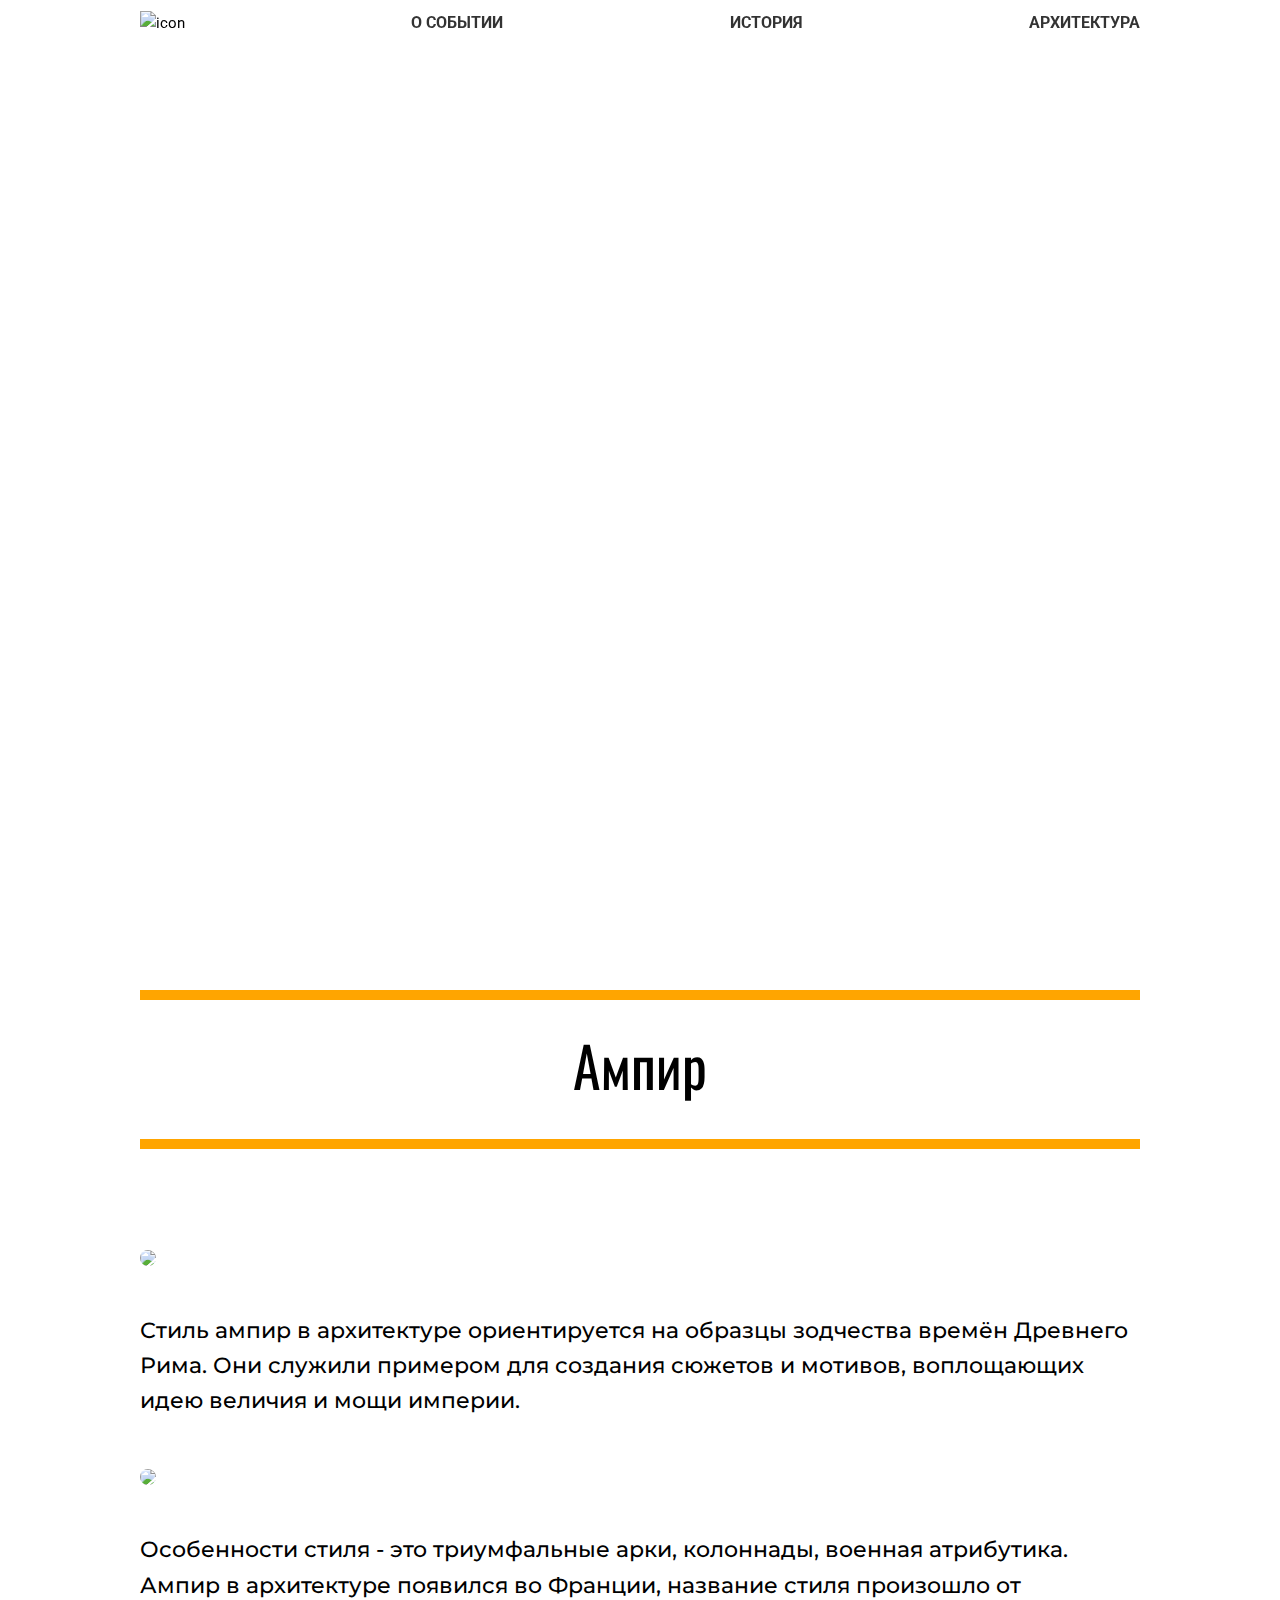
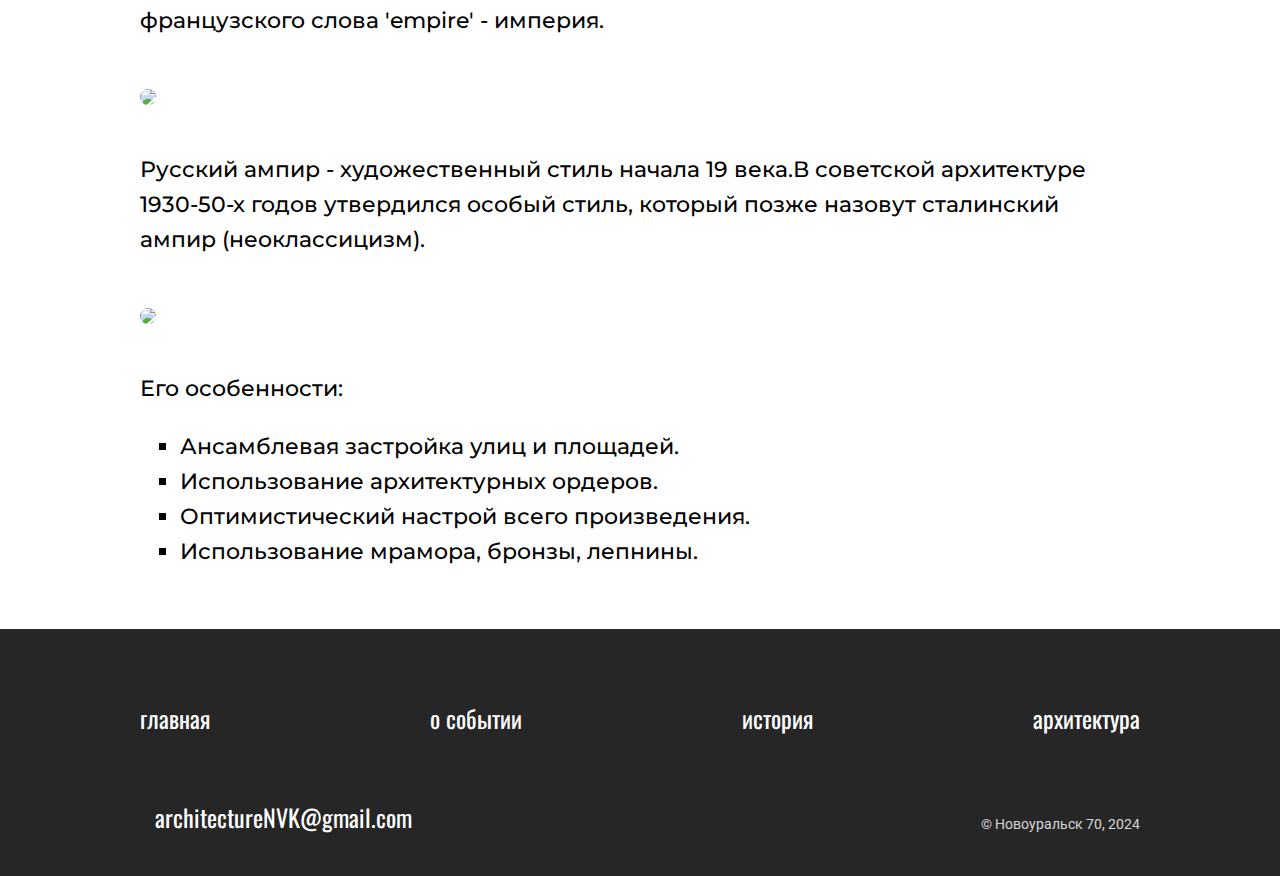
==== ampir.html @ dcbf1241 "Add files via upload" ====
<!DOCTYPE html>
<html lang="en">
<head>
    <meta charset="UTF-8">
    <meta name="viewport" content="width=device-width, initial-scale=1.0">
    <link rel="stylesheet" href="ampir.css">
    <link rel="preconnect" href="https://fonts.googleapis.com">
    <link rel="preconnect" href="https://fonts.gstatic.com" crossorigin>
    <link href="https://fonts.googleapis.com/css2?family=Roboto:ital,wght@0,100;0,300;0,400;0,500;0,700;0,900;1,100;1,300;1,400;1,500;1,700;1,900&display=swap" rel="stylesheet">
    <link href="https://fonts.googleapis.com/css2?family=Kaushan+Script&family=Montserrat:ital,wght@0,100..900;1,100..900&display=swap" rel="stylesheet">
    <link rel="preconnect" href="https://fonts.googleapis.com">
    <link rel="preconnect" href="https://fonts.gstatic.com" crossorigin>
    <link href="https://fonts.googleapis.com/css2?family=Oswald:wght@200..700&family=Roboto:ital,wght@0,100;0,300;0,400;0,500;0,700;0,900;1,100;1,300;1,400;1,500;1,700;1,900&display=swap" rel="stylesheet">
    <title>Архитектура Новоуральска</title>
    <link rel ="icon" href = "img/icon.png"  type = "image/png">
</head>
<body>
    <header class = "header">
        <div class="container">
            <nav class = "nav">
                <a href = "index.html">
                    <img class = "icon__img" src = "img/icon.png" alt = "icon">
                </a>
                <div class="nav__item">
                    <a href = "event.html">о событии</a>
                </div>
                <div class="nav__item">
                    <a href = "history.html">история</a>
                </div>
                <div class="nav__item">
                    <a href = "architecture.html">архитектура</a>
                </div>
                
            </nav>
        </div>
    </header>
    <div class="intro">
        <div class="container">
            <div class="intro__text"> Сталинский ампир</div>
           
        </div>
    </div>
    <section class="section">
        <div class="container">
            <div class="title__name">Ампир</div>
            <div class="ampir">
                <div class="ampir__img">
                    <img src = "img/gorod7.jpg">
                </div>
                <div class="ampir__text">
                    Стиль ампир в архитектуре ориентируется на образцы зодчества времён Древнего Рима. Они служили примером для создания сюжетов и мотивов, воплощающих идею величия и мощи империи.
                </div>
            </div>
            <div class="ampir">
                <div class="ampir__img">
                    <img src = "img/gorod8.jpg">
                </div>
                <div class="ampir__text">
                    Особенности стиля - это триумфальные арки, колоннады, военная атрибутика.
                    Ампир в архитектуре появился во Франции, название стиля произошло от французского слова 'empire' - империя.
                </div>
            </div>
            <div class="ampir">
                <div class="ampir__img">
                    <img src = "img/gorod9.jpg">
                </div>
                <div class="ampir__text">
                    Русский ампир - художественный стиль начала 19 века.В советской архитектуре 1930-50-х годов утвердился особый стиль, который позже назовут сталинский ампир (неоклассицизм).
                </div>
            </div>
            <div class="ampir">
                <div class="ampir__img">
                    <img src = "img/gorod10.jpg">
                </div>
                <div class="ampir__text">
                    Его особенности:
                   <ul type = "square">
                    <li>Ансамблевая застройка улиц и площадей.</li>
                    <li>Использование архитектурных ордеров.</li>
                    <li>Оптимистический настрой всего произведения.</li>
                    <li>Использование мрамора, бронзы, лепнины.</li>
                   </ul>
                </div>
            </div>
        </div>
    </section>
    <footer class="footer">
        <div class="container">
            <div class="footer__inner">
                <div class="footer__item">
                    <a href = "index.html">главная</a>
                </div>
                <div class="footer__item">
                    <a href = "#">о событии</a>
                </div>
                <div class="footer__item">
                    <a href = "history.html">история</a>
                </div>
                <div class="footer__item">
                    <a href = "architecture.html">архитектура</a>
                </div>
            </div>
            <div class="email__text">
                <a class = "email" href = "https://mail.google.com/" target="_blank">architectureNVK@gmail.com</a>
                <span class = "footer__text">© Новоуральск 70, 2024</span>
            </div>

        </div>
    </footer>
</body>
</html>
---- ampir.css ----
h1, h2, h3, h4, h5, h6{
    margin: 0;
}
p{
    margin: 0;
    padding: 0;
}
a{
    text-decoration: none;
    color: black;
}
body{
    font-family: 'Roboto', sans-serif;
    font-size: 15px;
    color: #000000;
    line-height: 1.6;
    margin: 0;
    background: url("img/background_blue.png") center;
  }
  *,
  *:before,
  *:after{
    box-sizing: border-box;
  }
  .roboto-thin {
    font-family: "Roboto", sans-serif;
    font-weight: 100;
    font-style: normal;
  }
  
  .roboto-light {
    font-family: "Roboto", sans-serif;
    font-weight: 300;
    font-style: normal;
  }
  
  .roboto-regular {
    font-family: "Roboto", sans-serif;
    font-weight: 400;
    font-style: normal;
  }
  
  .roboto-medium {
    font-family: "Roboto", sans-serif;
    font-weight: 500;
    font-style: normal;
  }
  
  .roboto-bold {
    font-family: "Roboto", sans-serif;
    font-weight: 700;
    font-style: normal;
  }
  
  .roboto-black {
    font-family: "Roboto", sans-serif;
    font-weight: 900;
    font-style: normal;
  }
  
  .roboto-thin-italic {
    font-family: "Roboto", sans-serif;
    font-weight: 100;
    font-style: italic;
  }
  
  .roboto-light-italic {
    font-family: "Roboto", sans-serif;
    font-weight: 300;
    font-style: italic;
  }
  
  .roboto-regular-italic {
    font-family: "Roboto", sans-serif;
    font-weight: 400;
    font-style: italic;
  }
  
  .roboto-medium-italic {
    font-family: "Roboto", sans-serif;
    font-weight: 500;
    font-style: italic;
  }
  
  .roboto-bold-italic {
    font-family: "Roboto", sans-serif;
    font-weight: 700;
    font-style: italic;
  }
  
  .roboto-black-italic {
    font-family: "Roboto", sans-serif;
    font-weight: 900;
    font-style: italic;
  }
  .kaushan-script-regular {
    font-family: "Kaushan Script", cursive;
    font-weight: 400;
    font-style: normal;
  }
.montserrat-uniquifier{
    font-family: "Montserrat", sans-serif;
    font-optical-sizing: auto;
    font-weight: weight;
    font-style: normal;
  }

.oswald-uniquifier> {
    font-family: "Oswald", sans-serif;
    font-optical-sizing: auto;
    font-weight: weight;
    font-style: normal;
}

.container{
    max-width: 1000px;
    width: 100%;
    margin: 0 auto;

}
.header{
    top: 0;
    right: 0;
    left: 0;
    z-index: 1000;
    position: fixed;
    background: url('img/background__grey.png') center;

}
.nav{
    display: flex;
    gap: 30;
    align-items: center;
    justify-content: space-between;
    margin-bottom: 5px;
    margin-top: 10px;
    
}
.nav__item{
    text-transform: uppercase;
    font-size: 16px;
    opacity: 0.8;
    font-weight: bold;
    transition: opacity .2s linear;
    cursor: pointer;
}
.nav__item:hover{
    opacity: 0.6;
}
.icon__img{
    width: 40px;
}
.eye{
    width: 30px;
    margin-left: 20px;
    margin-bottom: 1px;
}
.section{
   
    margin-bottom: 60px;
}
.intro{
    background: url('img/ampir.jpg') center no-repeat;
    background-size: cover;
    height: 90vh;
    width: 100%;
    min-height: 500px;
    position: relative;
    margin-top: 80px;
}
.intro__text{
    font-family: "Oswald";
    font-size: 64px;
    color: rgb(255, 255, 255);
    top: 170px;
    font-weight: 800;
    position: absolute;
    z-index: 1;
    max-width: 300px;
    line-height: 1.4;
    text-transform: uppercase;
}
.title__name{
    text-align: center;
    font-family: "Oswald";
    font-size: 56px;
    
}
.title__name:before{
    content: "";
    width: 100%;
    height: 10px;
    display: inline-block;
    background-color: orange;
    z-index: 1;
    margin-top: 100px;
   
}
.title__name:after{
    content: "";
    width: 100%;
    height: 10px;
    display: inline-block;
    background-color: orange;
    z-index: 1;
    margin-bottom: 30px;
}
.ampir{
    margin-top: 50px;
    
}
.ampir__img img{
    max-width: 1000px;
    border-radius: 15px;
}
.ampir__text{
    margin-top: 40px;
    font-family: "Montserrat";
    font-size: 22px;
    font-weight: 500;
}
.footer{
    padding-bottom: 40px;
     background-color: #262626;
 }
 .footer__inner{
     display: flex;
     justify-content: space-between;
     padding: 70px 0px 60px 0px;
 }
 .footer__item{
     font-family: "Oswald";
     color: white;
     font-size: 24px;
     transition: opacity 0.2s linear;
 }
 .footer__item:hover{
     opacity: 0.7;
 }
 .footer__item a{
     color: white;
 }
 .email{
   font-family: "Oswald";
     color: white;
     font-size: 24px;
     transition: opacity 0.2s linear;
 }
 .email:hover{
   opacity: 0.7;
 }
 .email a{
   color: white;
 }
 .email:before{
   content: url('img/email.png');
   margin-right: 15px;
   margin-top: 3px;
   z-index: 1;
 }
 .email__text{
   display: flex;
   justify-content: space-between;
 }
 .footer__text{
   color: white;
   font-size: 14px;
   opacity: 0.8;
   margin-top: 15px;
 }
 @media(max-width: 1000px){
   .container{
    max-width: 600px;
  }
  .ampir__img img{
    max-width: 600px;
  }
}
@media(max-width: 650px){
  .container{
    max-width: 450px;
  }
  .ampir__img img{
    max-width: 450px;
  }
}
@media(max-width: 520px){
  .container{
    max-width: 400px;
  }
  .icon__img{
    display: none;
  }
  .nav{
    height: 64px;
    margin-right: 30px;
  }
  .ampir__img img{
    max-width: 400px;
  }
  .ampir__text{
    font-size: 20px;
  }
  .nav__item{
    font-size: 14px;
  }
  .footer__item{
    font-size: 20px;
  }
  .email__text a{
    font-size: 18px;
  }
  .footer__text{
    font-size: 12px;
  }
}
@media(max-width: 420px){
  .container{
    max-width: 300px;
  }
  .ampir__img img{
    max-width: 300px;
  }
  .nav{
    height: 64px;
    margin-right: 10px;
  }
  .icon__img{
    display: none;
  }
  .nav__item{
    font-size: 14px;
  }
  .footer__item{
    font-size: 16px;
  }
  .email__text a{
    font-size: 14px;
  }
  .footer__text{
    font-size: 10px;
  }
  .intro__text{
    font-size: 44px;
  }
  .title__name{
    text-align: center;
    font-family: "Oswald";
    font-size: 44px;
    
}
.title__name:before{
    content: "";
    width: 100%;
    height: 10px;
    display: inline-block;
    background-color: orange;
    z-index: 1;
    margin-top: 100px;
   
}
.title__name:after{
    content: "";
    width: 100%;
    height: 10px;
    display: inline-block;
    background-color: orange;
    z-index: 1;
    margin-bottom: 30px;
}
}
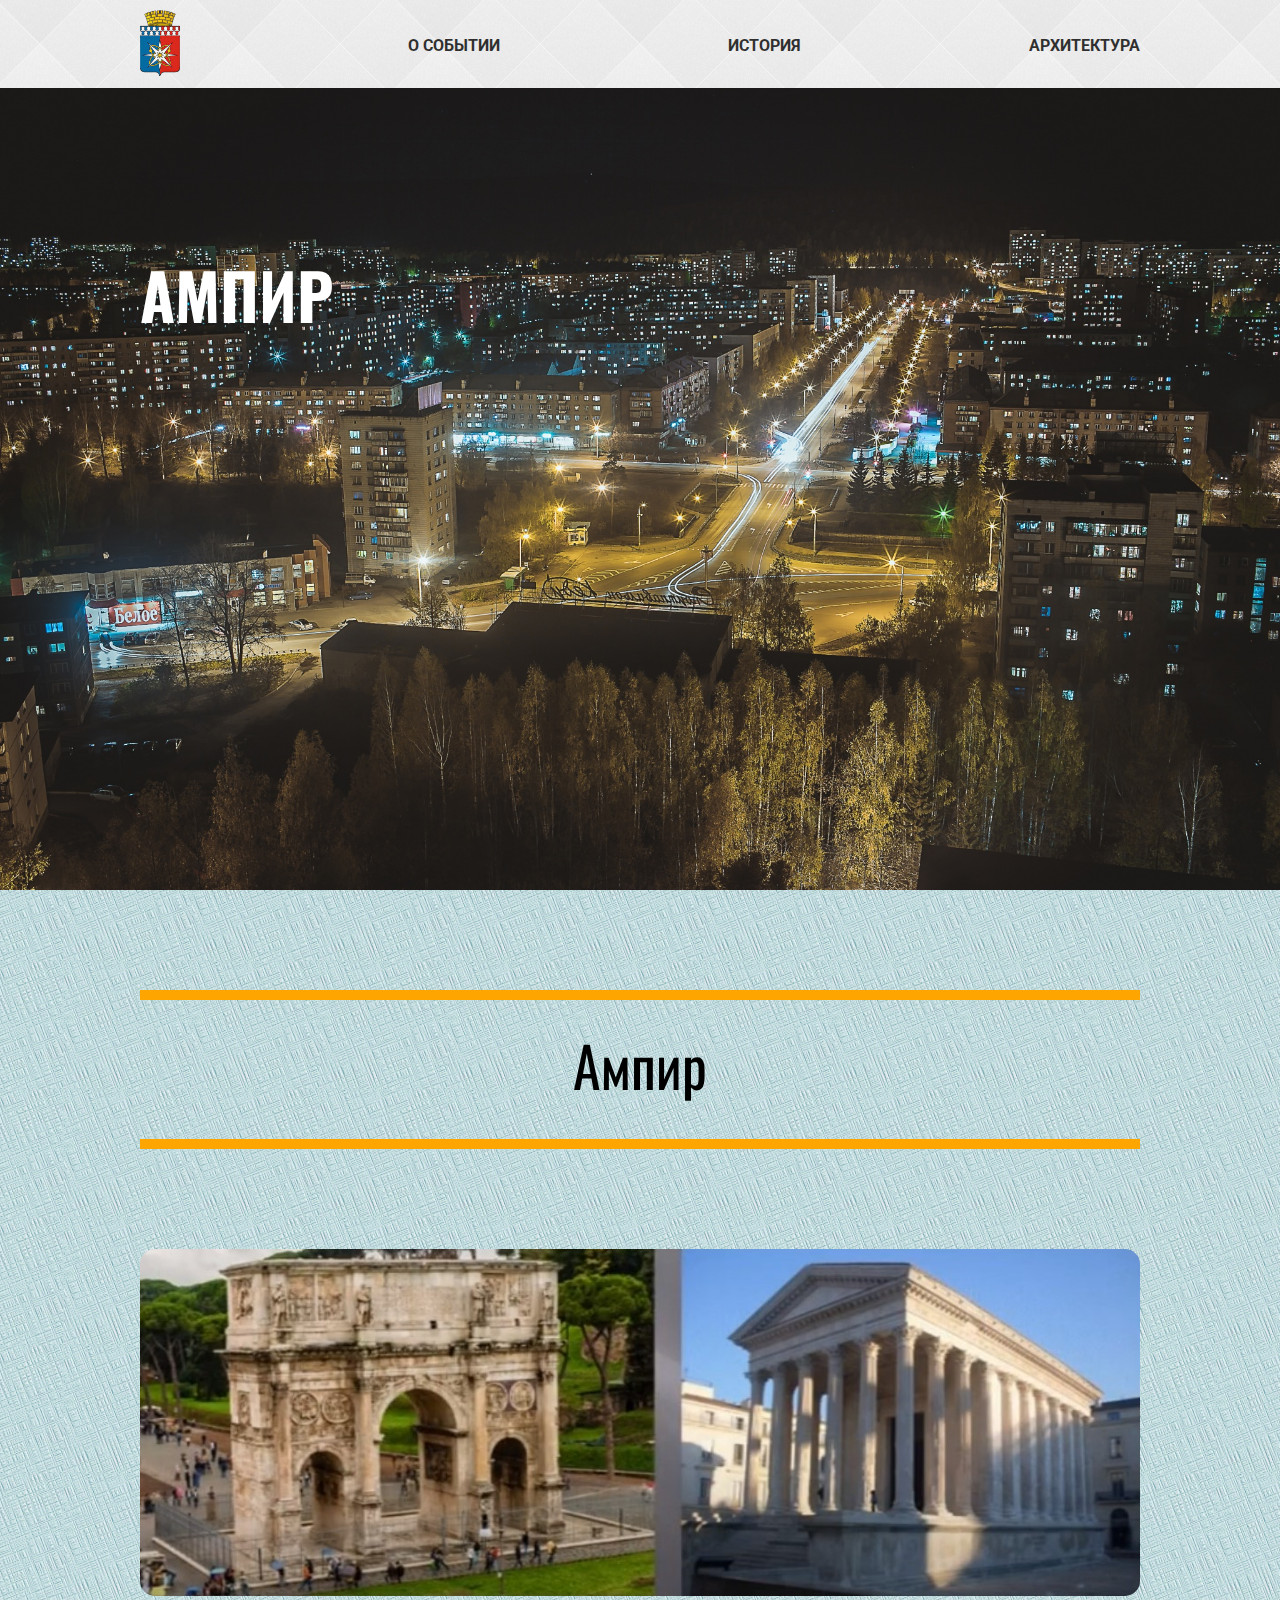
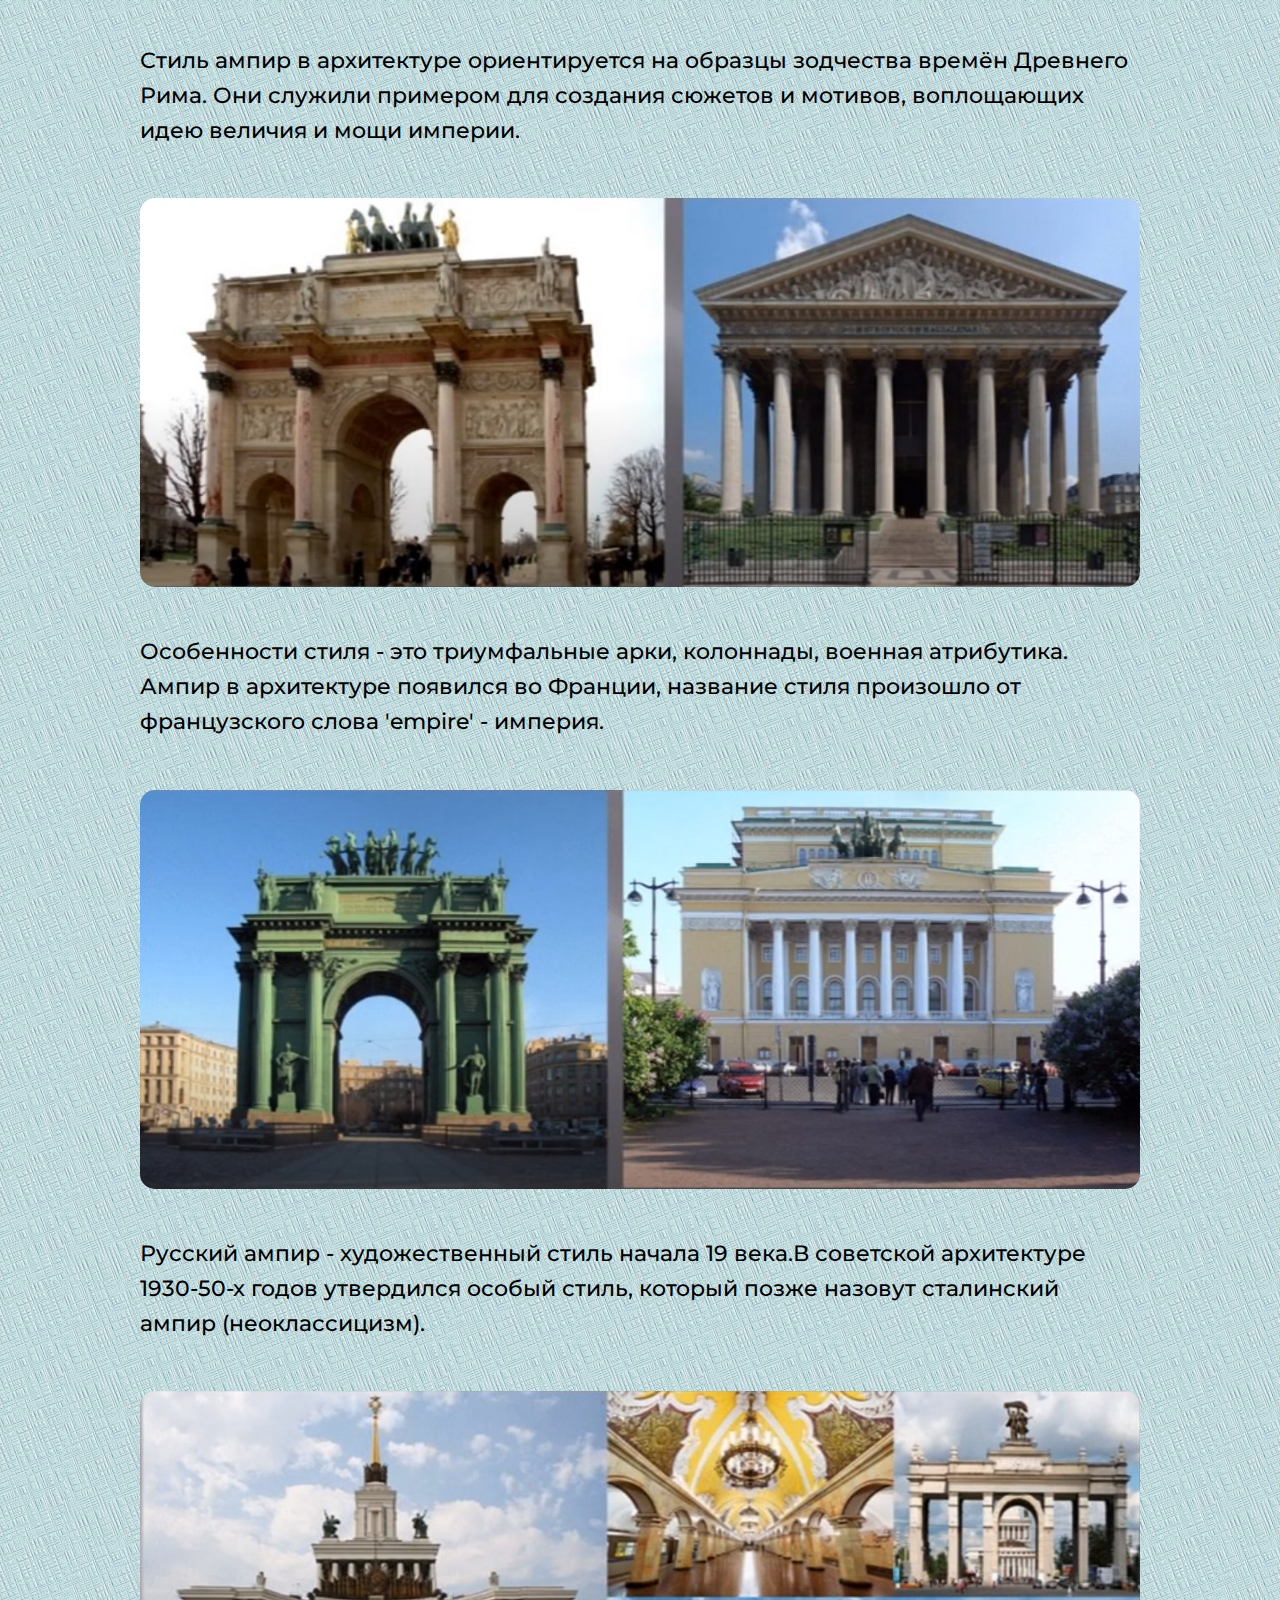
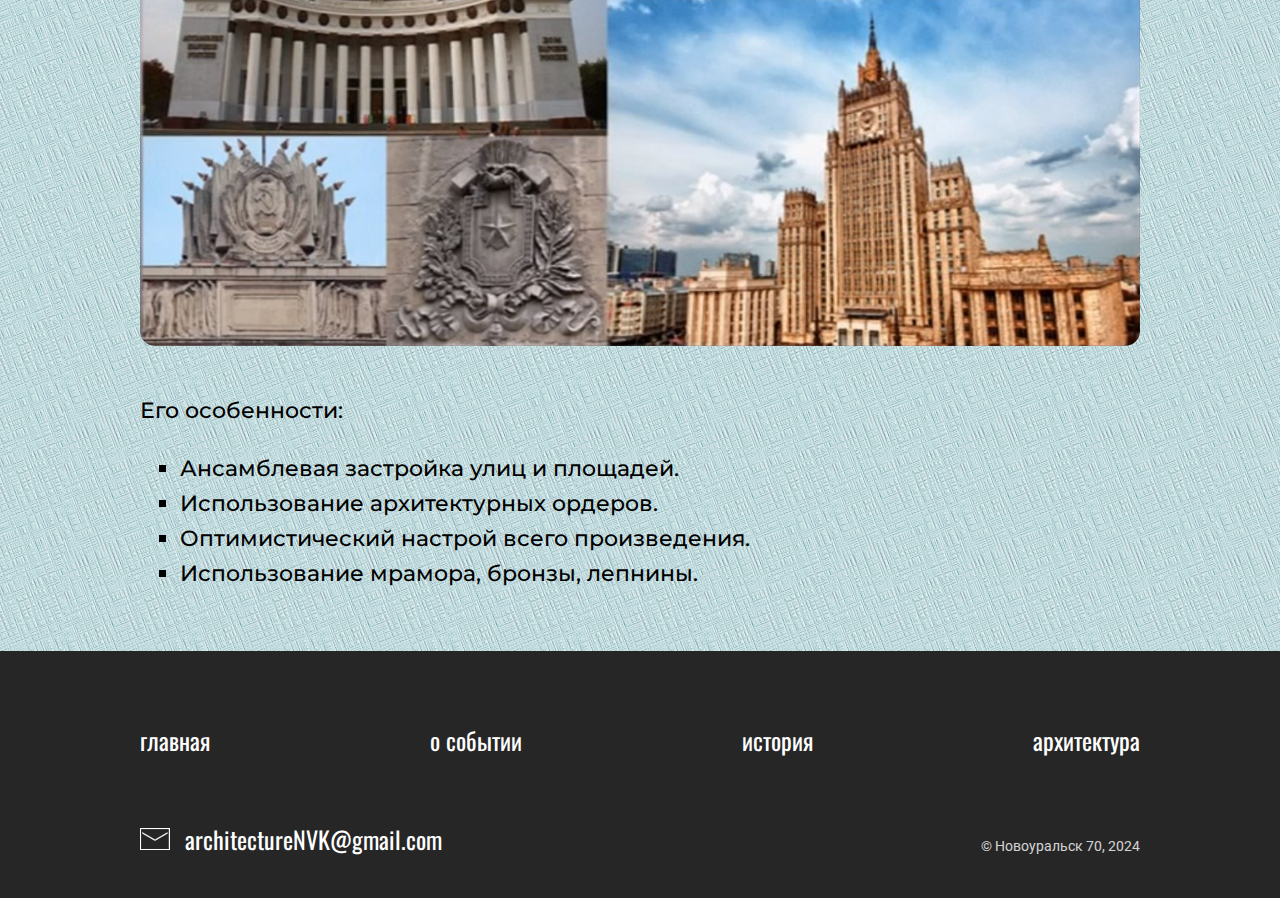
==== commit 8e23e5f2: "Update ampir.html" ====
--- a/ampir.html
+++ b/ampir.html
@@ -36,7 +36,7 @@
     </header>
     <div class="intro">
         <div class="container">
-            <div class="intro__text"> Сталинский ампир</div>
+            <div class="intro__text"> Ампир</div>
            
         </div>
     </div>
@@ -108,4 +108,4 @@
         </div>
     </footer>
 </body>
-</html>+</html>
